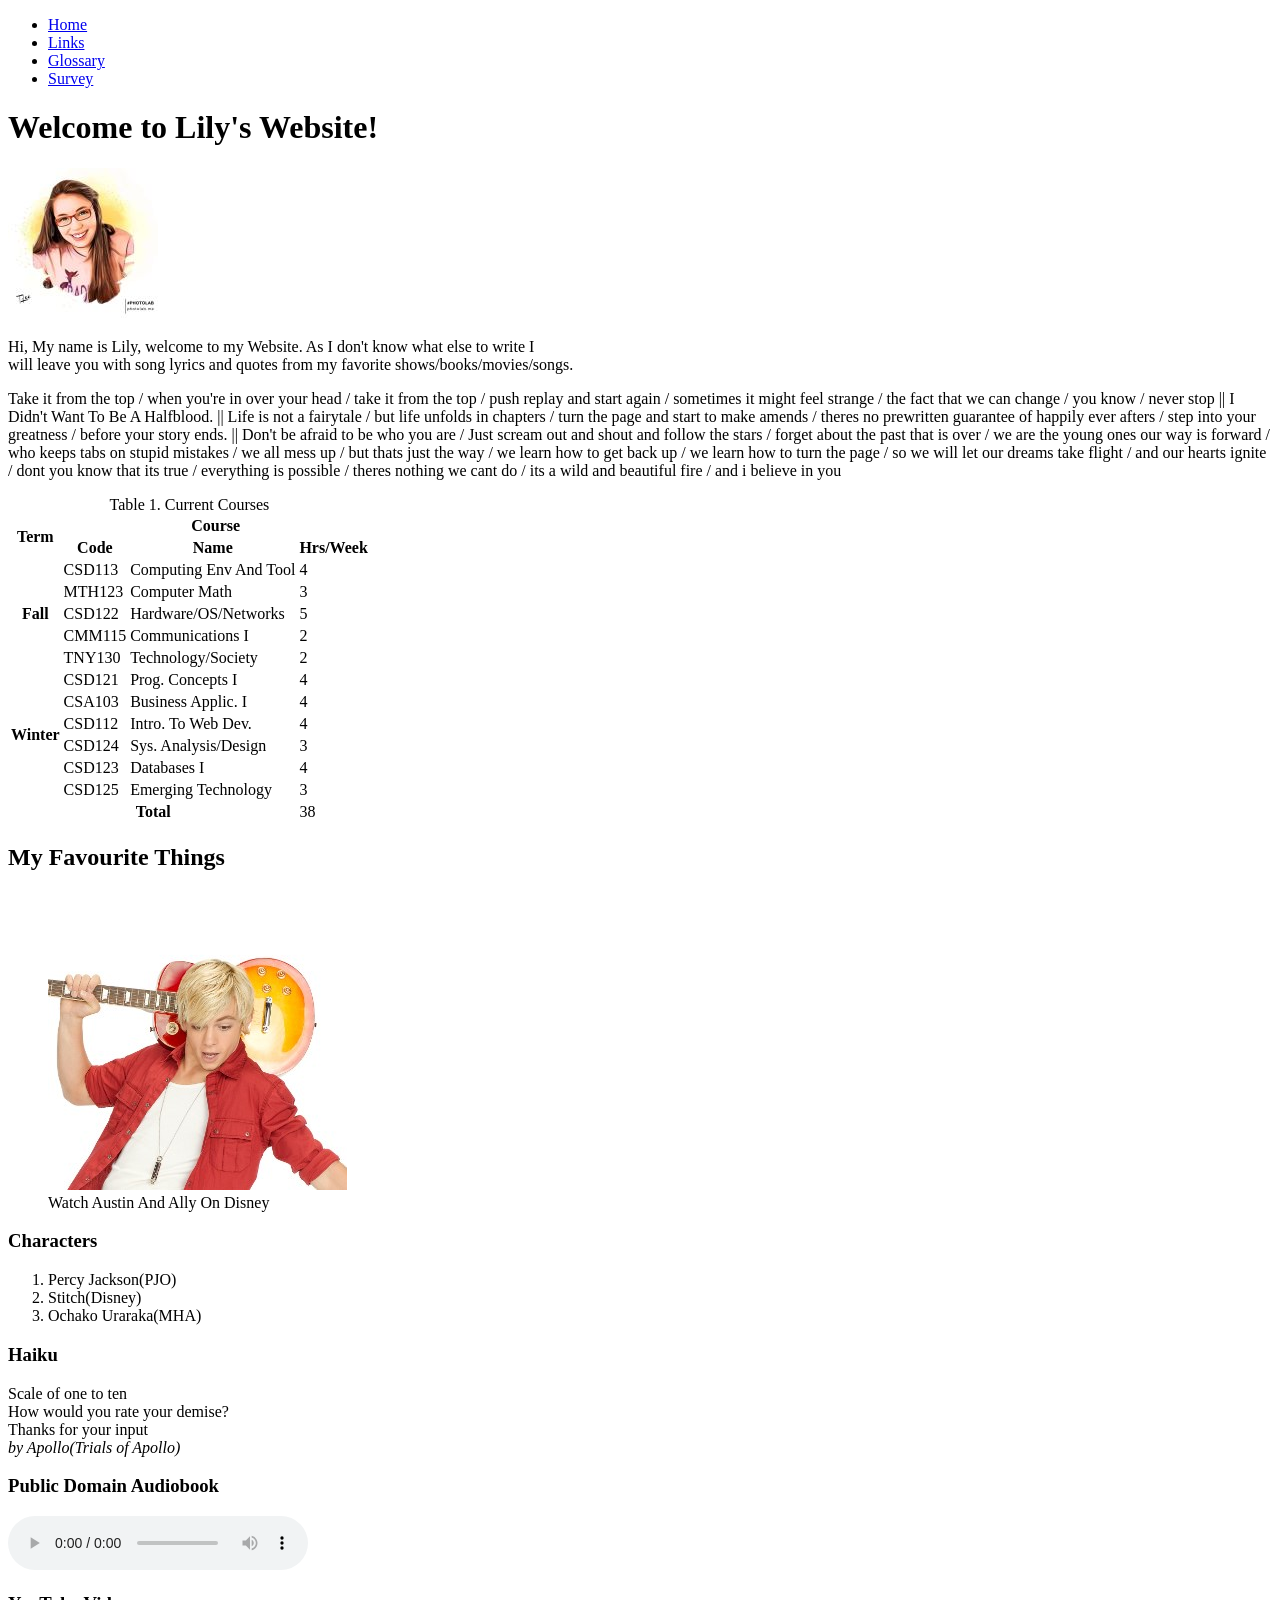
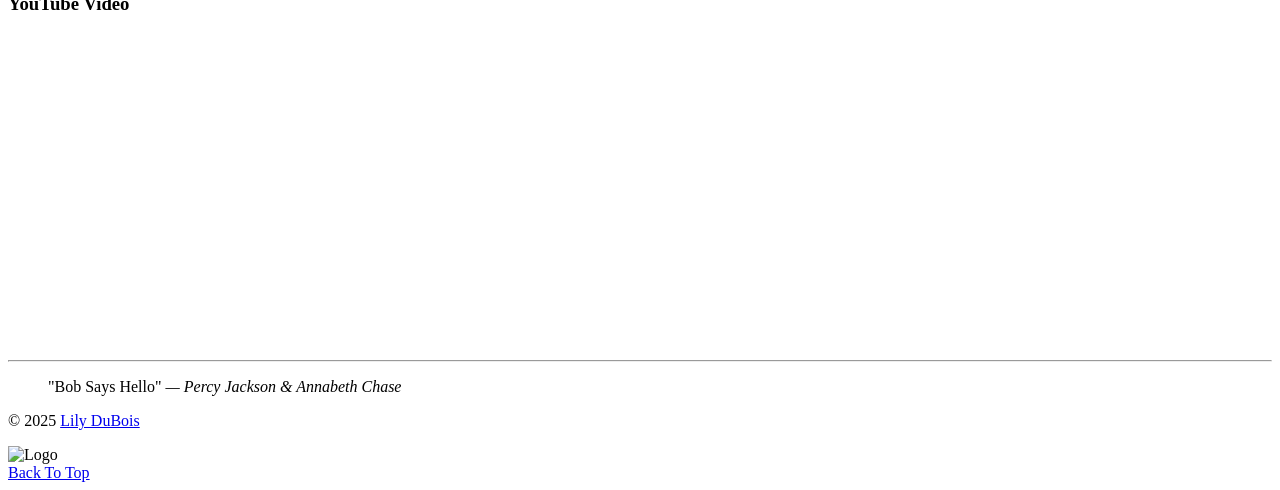
==== site/index.html @ 34fa3a4d "2" ====
<!DOCTYPE html>
<html lang="en">

<head>
    <meta charset="UTF-8">
    <title>Lab 1</title>
    <meta name="Author" content="MiraculousMath23">
    <meta name="description" content="All of my Favorite Things">
    <link rel="icon" type="image/png" href="favicon-96x96.png" sizes="96x96" />
    <link rel="icon" type="image/svg+xml" href="favicon.svg" />
    <link rel="shortcut icon" href="favicon.ico" />
    <link rel="apple-touch-icon" sizes="180x180" href="apple-touch-icon.png" />
    <link rel="manifest" href="site.webmanifest" />
</head>

<body>
    <div class="width-wrap">
        <header id="top">
            <nav>
                <ul>
                    <li><a href="index.html">Home</a></li>
                    <li><a href="links.html">Links</a></li>
                    <li><a href="glossary.html">Glossary</a></li>
                    <li><a href="survey.html">Survey</a></li>
                </ul>
            </nav>
        </header>
        <main>
            <h1>Welcome to Lily's Website!</h1>
            <a href="Images/Me-OG.JPG">
                <img src="Images/Me-OG-150.JPG" sizes="(max-width:500px) 150px, 300px" srcset="Images/Me-OG-150.JPG 150px, Images/Me-OG-300.JPG 2x" alt="My Photo"/>
            </a>
            <br />
            <p>
                Hi, My name is Lily, welcome to my Website. As I don't know what else to write I<br />
                will leave you with song lyrics and quotes from my favorite shows/books/movies/songs.<br />

            </p>
            <p>
                Take it from the top / when you're in over your head / take it from the top / push replay and start
                again
                / sometimes it might feel strange / the fact that we can change / you know / never stop ||
                I Didn't Want To Be A Halfblood. || Life is not a fairytale / but life unfolds in chapters / turn the
                page and start to make amends / theres no prewritten guarantee of happily ever afters / step into your
                greatness / before your story ends.
                || Don't be afraid to be who you are / Just scream out and shout and follow the stars / forget about the
                past that is over / we are the young ones our way is forward / who keeps tabs on stupid mistakes / we
                all mess up / but thats just the way / we learn how to get back up / we learn how to turn the page / so
                we will let our dreams take flight / and our hearts ignite / dont you know that its true / everything is
                possible / theres nothing we cant do / its a wild and beautiful fire / and i believe in you
            </p>
            <div id="Table 1: Current Courses">
                <table>
                    <caption>Table 1. Current Courses</caption>
                    <thead>
                        <tr>
                            <th rowspan="2" scope="rowgroup">Term</th>
                            <th colspan="3" scope="colgroup">Course</th>
                        </tr>
                        <tr>
                            <th>Code</th>
                            <th>Name</th>
                            <th>Hrs/Week</th>
                        </tr>
                    </thead>
                    <tbody>
                        <tr>
                            <th rowspan="5" scope="rowgroup">Fall</th>
                            <td>CSD113</td>
                            <td>Computing Env And Tool</td>
                            <td>4</td>
                        </tr>
                        <tr>
                            <td>MTH123</td>
                            <td>Computer Math</td>
                            <td>3</td>
                        </tr>
                        <tr>
                            <td>CSD122</td>
                            <td>Hardware/OS/Networks</td>
                            <td>5</td>
                        </tr>
                        <tr>
                            <td>CMM115</td>
                            <td>Communications I</td>
                            <td>2</td>
                        </tr>
                        <tr>
                            <td>TNY130</td>
                            <td>Technology/Society</td>
                            <td>2</td>
                        </tr>
                        <tr>
                            <th rowspan="6" scope="rowgroup">Winter</th>
                            <td>CSD121</td>
                            <td>Prog. Concepts I</td>
                            <td>4</td>
                        </tr>
                        <tr>
                            <td>CSA103</td>
                            <td>Business Applic. I</td>
                            <td>4</td>
                        </tr>
                        <tr>
                            <td>CSD112</td>
                            <td>Intro. To Web Dev.</td>
                            <td>4</td>
                        </tr>
                        <tr>
                            <td>CSD124</td>
                            <td>Sys. Analysis/Design</td>
                            <td>3</td>
                        </tr>
                        <tr>
                            <td>CSD123</td>
                            <td>Databases I</td>
                            <td>4</td>
                        </tr>
                        <tr>
                            <td>CSD125</td>
                            <td>Emerging Technology</td>
                            <td>3</td>
                        </tr>
                    </tbody>
                    <tfoot>
                        <tr>
                            <th colspan="3">Total</th>
                            <td>38</td>
                        </tr>
                    </tfoot>
                </table>  
            </div>
            <h2>My Favourite Things</h2>
            <figure>
                <a href="https://austinally.fandom.com/wiki/Austin_%26_Ally_Wiki"><img src="Images/Logo.jpg"
                        alt="austin+ally" />
                </a>
                <figcaption>Watch Austin And Ally On Disney</figcaption>
            </figure>
            <h3>Characters</h3>
            <ol>
                <li>Percy Jackson(PJO)</li>
                <li>Stitch(Disney)</li>
                <li>Ochako Uraraka(MHA)</li>
            </ol>
            <h3>Haiku</h3>
            <p>
                Scale of one to ten<br />How would you rate your demise?<br />Thanks for your input<br />
                <cite>by Apollo(Trials of Apollo)</cite>
            </p>
            <h3>Public Domain Audiobook</h3>
            <audio
                src="https://www.archive.org/download/aliceinwonderland_1102_librivox/aliceinwonderland_00_carroll_64kb.mp3"
                controls>
                <a
                    href="https://www.archive.org/download/aliceinwonderland_1102_librivox/aliceinwonderland_1102_librivox_64kb_mp3.zip">download
                    the book</a>
            </audio>
            <h3>YouTube Video</h3>
            <iframe width="560" height="315" src="https://www.youtube.com/embed/_N15ek-uTl0?si=ybKaZy_82wN8Igdz"
                title="YouTube video player" frameborder="0"
                allow="accelerometer; autoplay; clipboard-write; encrypted-media; gyroscope; picture-in-picture; web-share"
                referrerpolicy="strict-origin-when-cross-origin" allowfullscreen>
            </iframe>
        </main>
        <footer>
            <!----Found Me---->
            <hr />
            <blockquote>
                "Bob Says Hello"
                <cite>&mdash; <span class="Author">Percy Jackson & Annabeth Chase</span></cite>
            </blockquote>
            <p>&copy; 2025 <a href="mailto:ldubois0101@gmail.com?subject=Message%20from%20CSD112%20Website">Lily
                    DuBois</a></p>
            <picture>
                <source type="image/svg+xml" srcset="sc-logo.svg" width="70" />
            </picture>
            <img src="sc-logo_105.png" width="105" srcset="sc-logo_105.png 1.5x, sc-logo_140.png 2x" alt="Logo" />

        </footer>
        <a href="◤">Back To Top</a>
    </div>
</body>

</html>
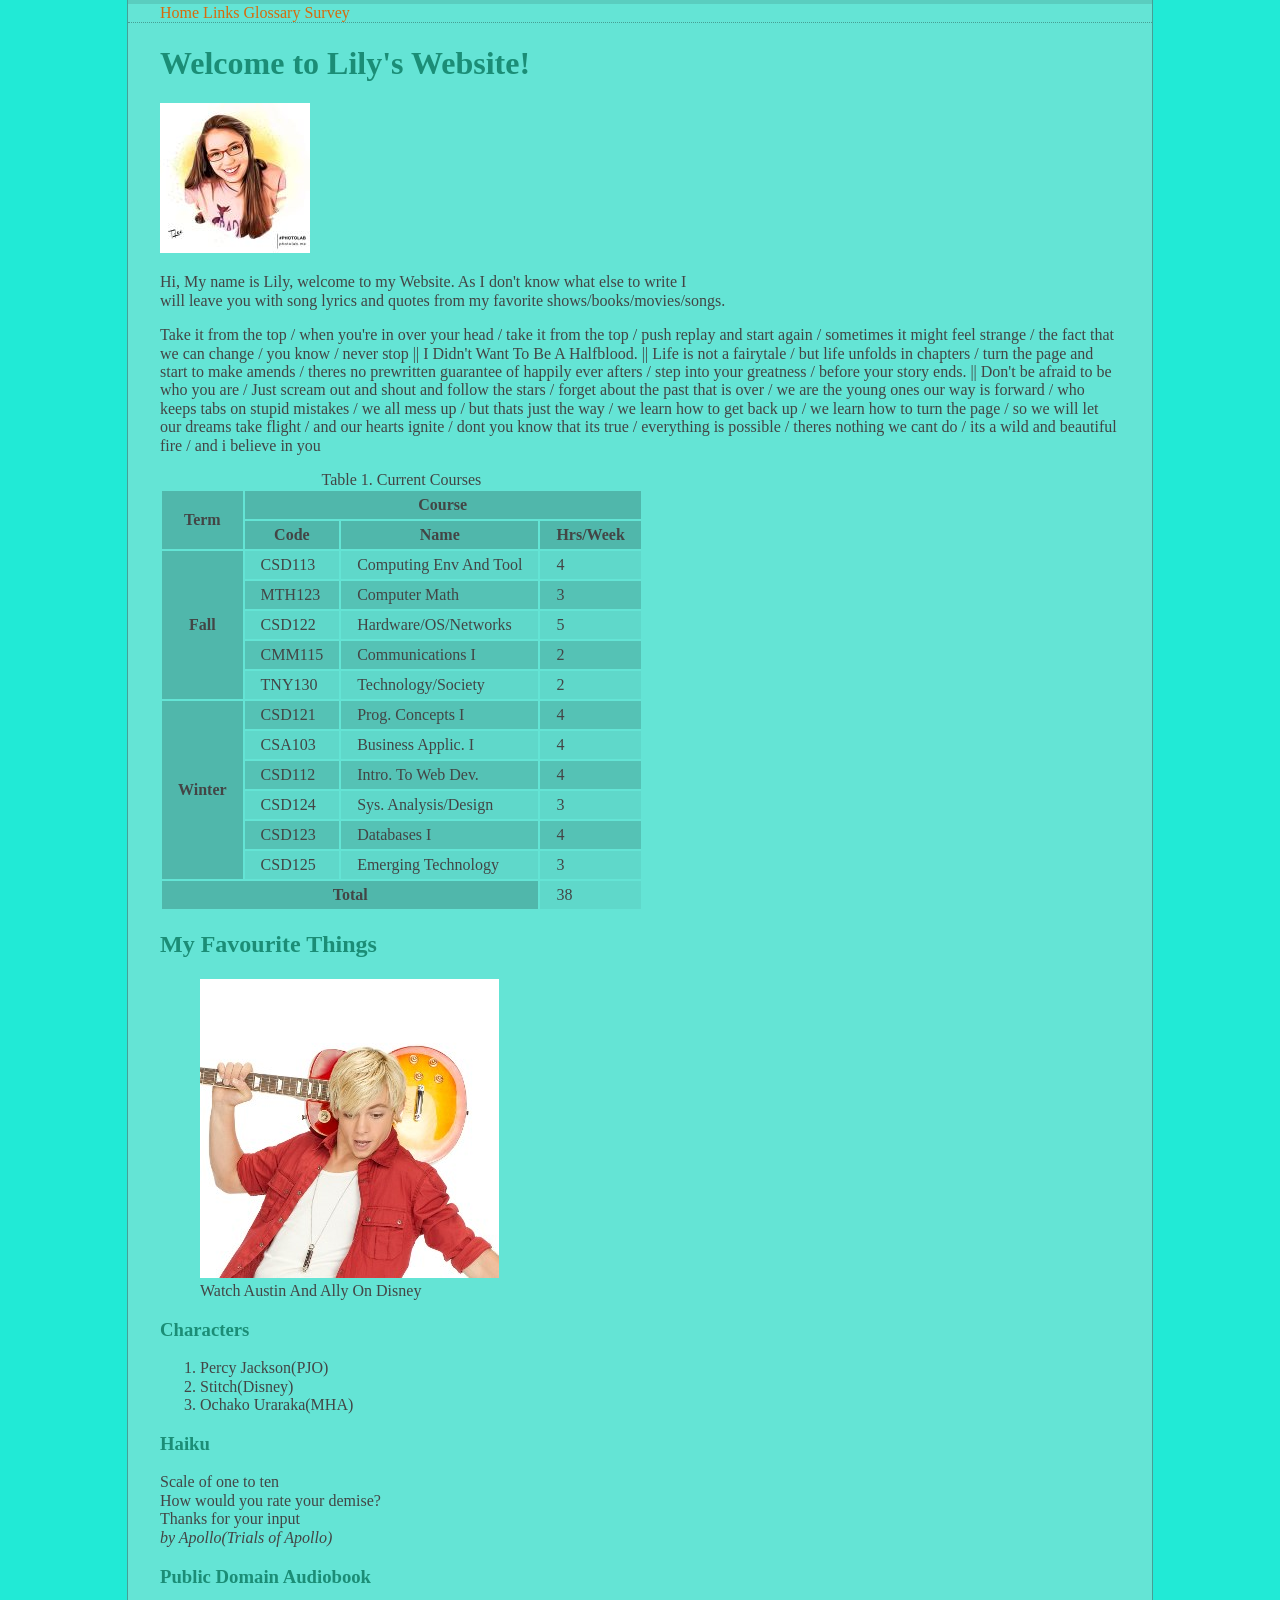
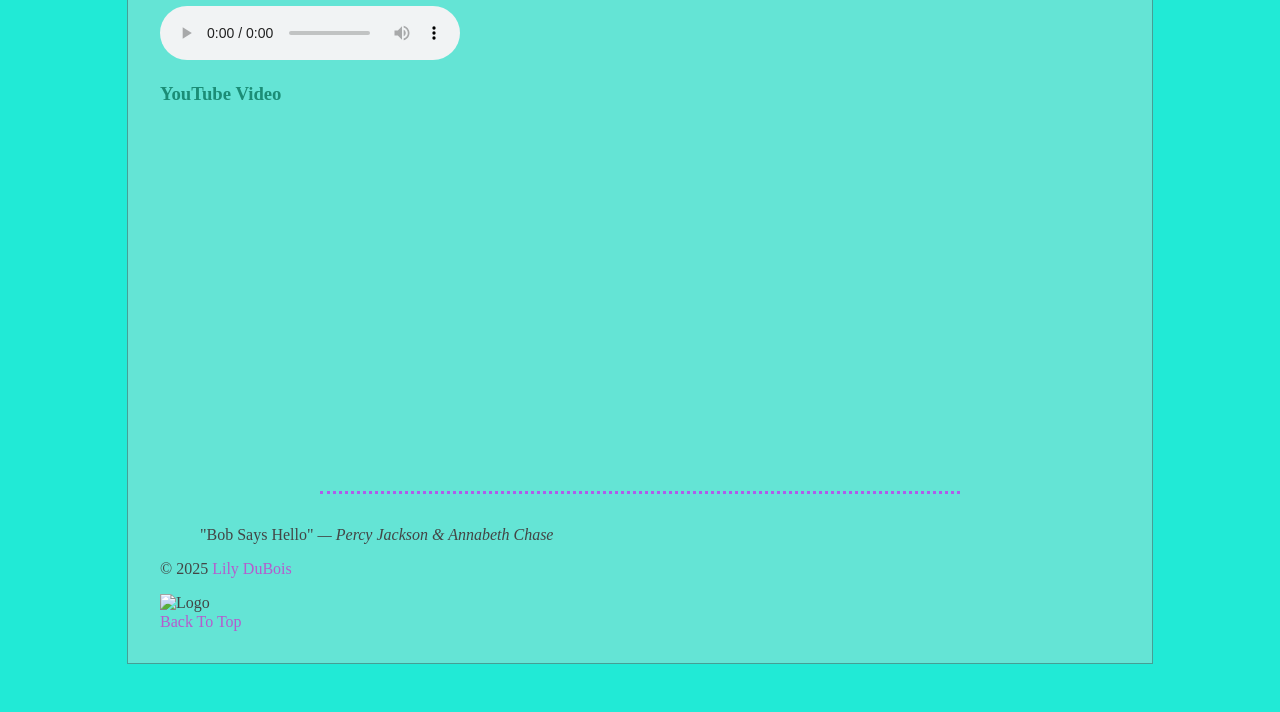
==== commit e1f3386c: "3" ====
--- a/site/index.html
+++ b/site/index.html
@@ -11,6 +11,8 @@
     <link rel="shortcut icon" href="favicon.ico" />
     <link rel="apple-touch-icon" sizes="180x180" href="apple-touch-icon.png" />
     <link rel="manifest" href="site.webmanifest" />
+    <link href="styles/normalize.css" rel="stylesheet"/>
+    <link href="styles/main.css" rel="stylesheet" />
 </head>
 
 <body>
--- a/site/styles/main.css
+++ b/site/styles/main.css
@@ -0,0 +1,111 @@
+html {
+    box-sizing: border-box; 
+}
+.width-wrap {
+    max-width: 960px;
+    margin: 0 auto;
+    padding: 0 2em 2em;
+    border: 0; 
+    border-right: 1px solid rgba(0, 0, 0, 0.3); 
+    border-bottom: 1px solid rgba(0, 0, 0, 0.3); 
+    border-left: 1px solid rgba(0, 0, 0, 0.3); 
+    margin-bottom: 3em;
+    background-color: #64e4d5;
+}
+body {
+    background-color: #21ead6;
+    color: #434545;
+}
+h1, h2, h3 {
+    color: #1b8d76; 
+}
+a {
+    color: #b55ccd;
+    text-decoration: none; 
+}
+header a {
+    color: #d76a0b; 
+    border-top: 4px solid transparent;
+}
+header a:hover {
+    border-top: 4px solid #a7a7a7; 
+}
+::selection {
+    background-color: #cfc6c6; 
+    color: #000000; 
+}
+header {
+    border-top: 4px solid rgba(0, 0, 0, 0.1);
+    margin-left: -2em; 
+    margin-right: -2em;
+}
+header nav {
+    border-bottom: 1px dotted rgba(0, 0, 0, 0.3); 
+    padding-left: 2em; 
+    padding-right: 2em; 
+}
+header nav ul {
+    margin: 0; 
+    padding: 0; 
+}
+header nav ul li {
+    display: inline; 
+    list-style: none; 
+}
+footer hr {
+    width: clamp(300px, 50vw, 890px); 
+    margin-top: 3em; 
+    margin-bottom: 2em; 
+    border: 0; 
+    border-bottom: 3px dotted #af5de9; 
+}
+dt::after {
+    content: ":";
+}
+
+th, td {
+    padding: 0.3em 1em;
+  }
+  
+  
+  thead th, tfoot th, tbody th {
+    background-color: rgba(0, 0, 0, 0.2);
+  }
+  
+  
+  td {
+    background-color: rgba(0, 0, 0, 0.05);
+  }
+  
+  
+  tbody tr:nth-child(even) td {
+    background-color: rgba(0, 0, 0, 0.15);
+  }
+  
+label {
+    display: block;
+  }
+  
+  
+  input[type="radio"] + label,
+  input[type="checkbox"] + label {
+    display: inline;
+  }
+  
+  
+  input[type="submit"] {
+    border: none; 
+    padding: 1em 3em; 
+    background-color: #900aa1; 
+    color: rgb(252, 193, 255); 
+  }
+  
+  
+  input:invalid, textarea:invalid, select:invalid {
+    background-color: #ff8800; 
+  }
+  
+  
+  
+  
+  
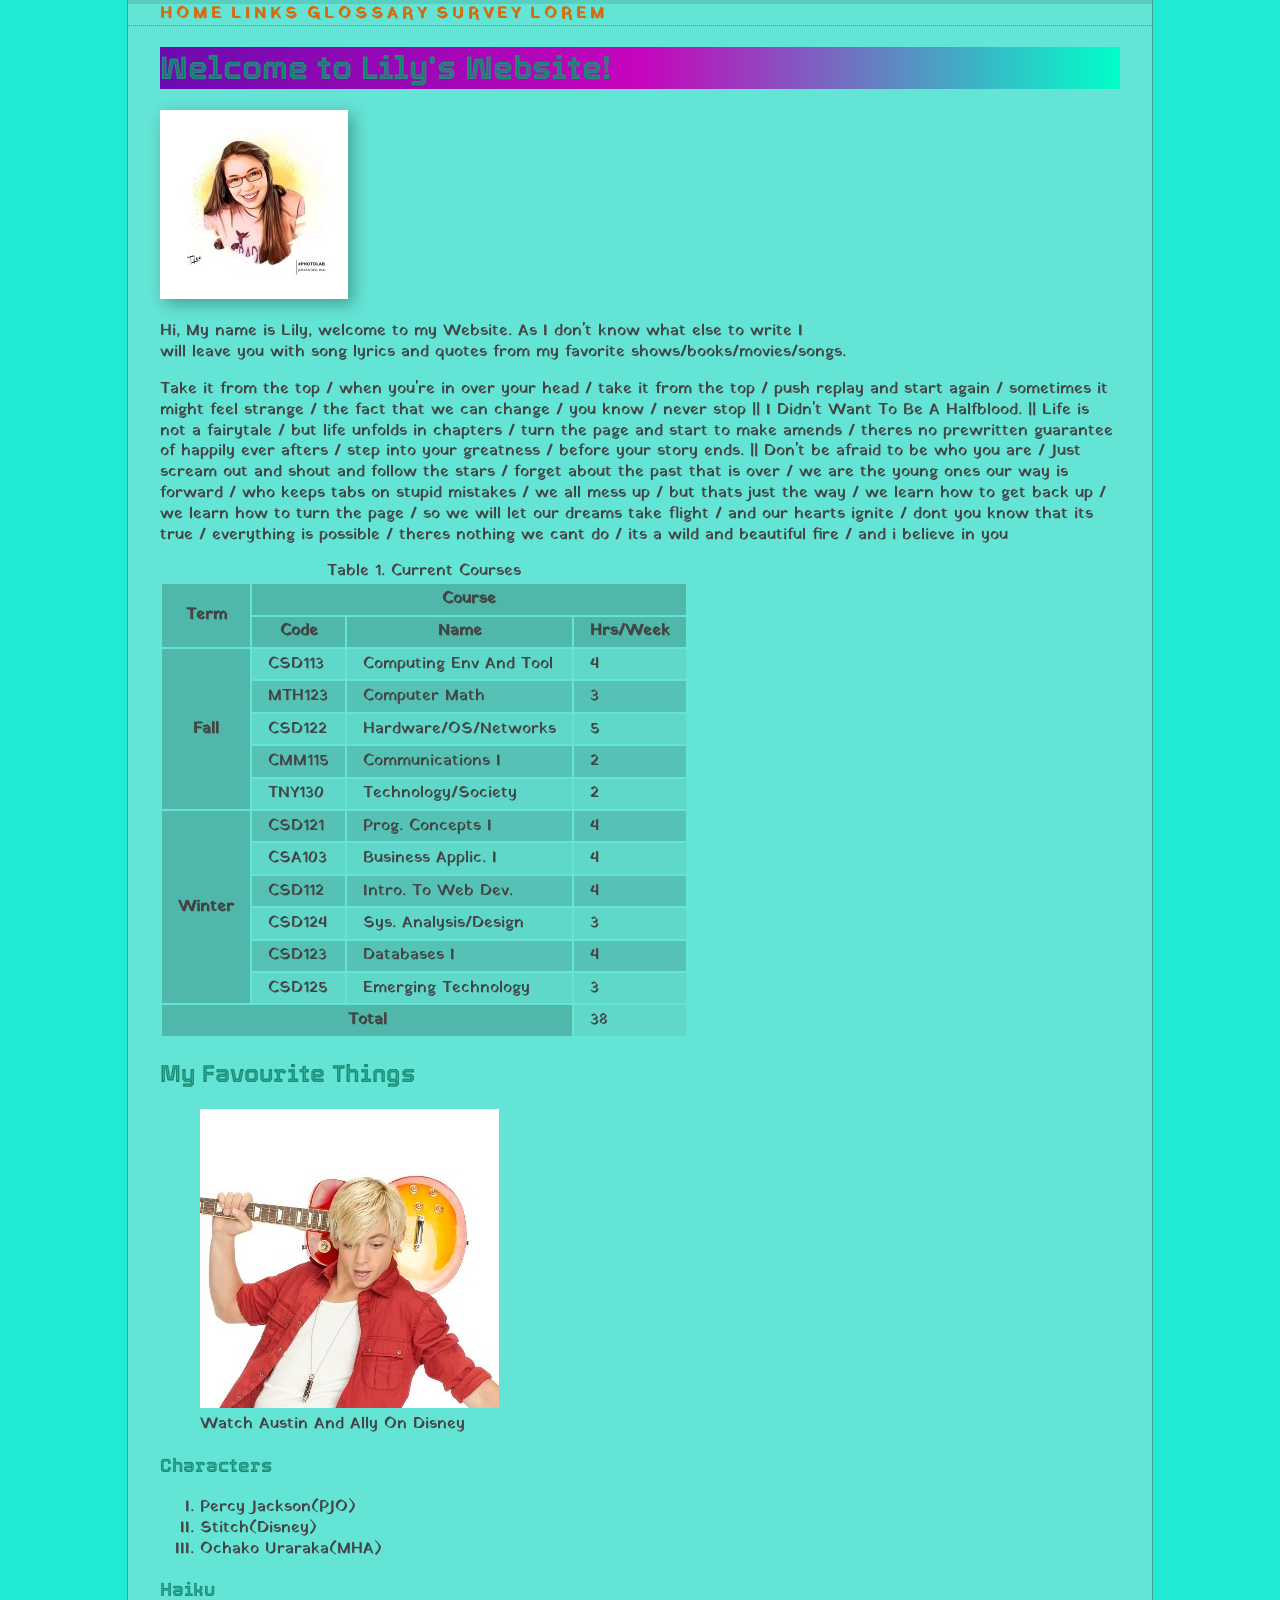
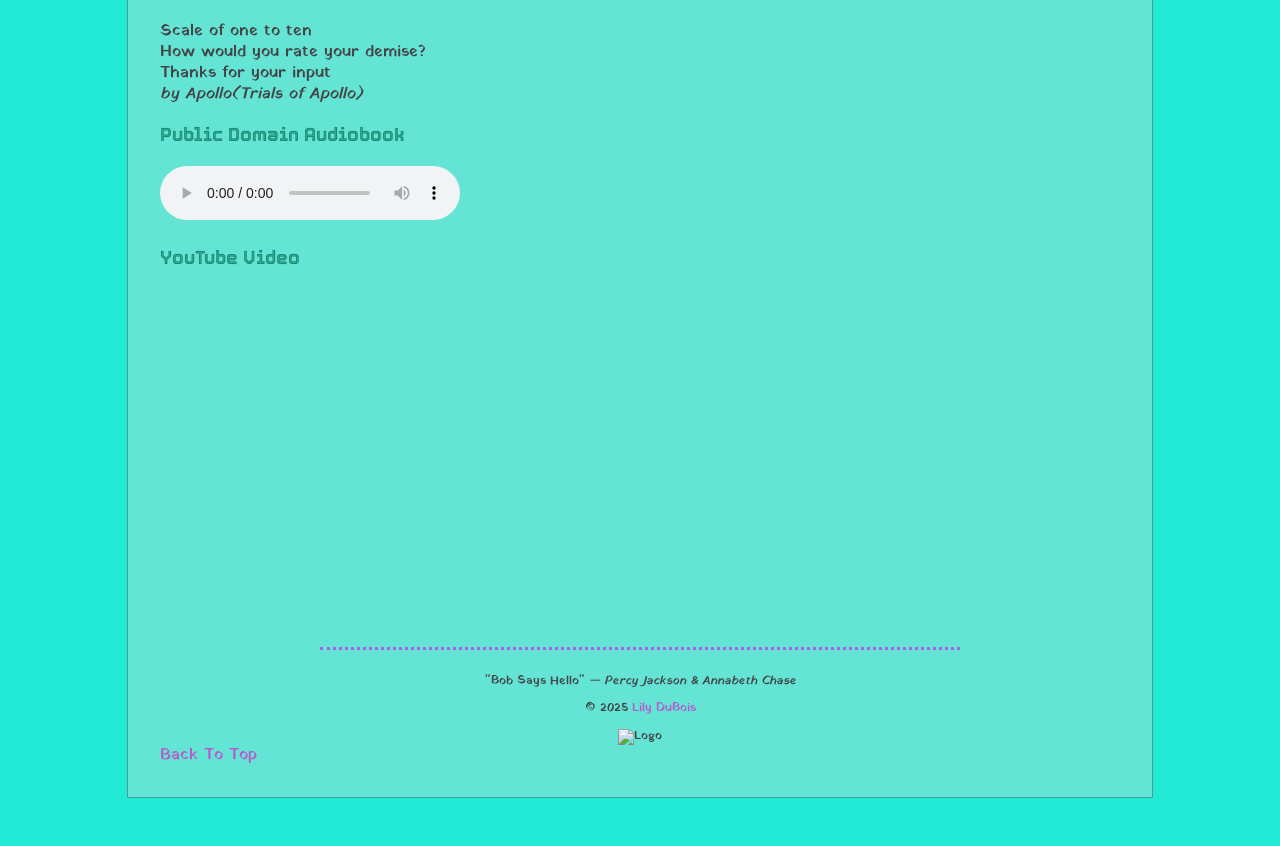
==== commit 450fa50b: "Tonight we make the trojans pay" ====
--- a/site/index.html
+++ b/site/index.html
@@ -11,8 +11,11 @@
     <link rel="shortcut icon" href="favicon.ico" />
     <link rel="apple-touch-icon" sizes="180x180" href="apple-touch-icon.png" />
     <link rel="manifest" href="site.webmanifest" />
-    <link href="styles/normalize.css" rel="stylesheet"/>
+    <link href="styles/normalize.css" rel="stylesheet" />
     <link href="styles/main.css" rel="stylesheet" />
+    <link rel="preconnect" href="https://fonts.googleapis.com">
+    <link rel="preconnect" href="https://fonts.gstatic.com" crossorigin>
+    <link href="https://fonts.googleapis.com/css2?family=Tourney:ital,wght@0,100..900;1,100..900&family=Yatra+One&display=swap" rel="stylesheet">
 </head>
 
 <body>
@@ -24,113 +27,117 @@
                     <li><a href="links.html">Links</a></li>
                     <li><a href="glossary.html">Glossary</a></li>
                     <li><a href="survey.html">Survey</a></li>
+                    <li><a href="lorem.html">Lorem</a></li>
                 </ul>
             </nav>
         </header>
         <main>
             <h1>Welcome to Lily's Website!</h1>
-            <a href="Images/Me-OG.JPG">
-                <img src="Images/Me-OG-150.JPG" sizes="(max-width:500px) 150px, 300px" srcset="Images/Me-OG-150.JPG 150px, Images/Me-OG-300.JPG 2x" alt="My Photo"/>
-            </a>
-            <br />
-            <p>
-                Hi, My name is Lily, welcome to my Website. As I don't know what else to write I<br />
-                will leave you with song lyrics and quotes from my favorite shows/books/movies/songs.<br />
+            <div class="Bio">
+                <a href="Images/Me-OG.JPG">
+                    <img src="Images/Me-OG-150.JPG" sizes="(max-width:500px) 150px, 300px"
+                        srcset="Images/Me-OG-150.JPG 150px, Images/Me-OG-300.JPG 2x" alt="My Photo" class="profile"/>
+                </a>
+                <br />
+                <p>
+                    Hi, My name is Lily, welcome to my Website. As I don't know what else to write I<br />
+                    will leave you with song lyrics and quotes from my favorite shows/books/movies/songs.<br />
 
-            </p>
-            <p>
-                Take it from the top / when you're in over your head / take it from the top / push replay and start
-                again
-                / sometimes it might feel strange / the fact that we can change / you know / never stop ||
-                I Didn't Want To Be A Halfblood. || Life is not a fairytale / but life unfolds in chapters / turn the
-                page and start to make amends / theres no prewritten guarantee of happily ever afters / step into your
-                greatness / before your story ends.
-                || Don't be afraid to be who you are / Just scream out and shout and follow the stars / forget about the
-                past that is over / we are the young ones our way is forward / who keeps tabs on stupid mistakes / we
-                all mess up / but thats just the way / we learn how to get back up / we learn how to turn the page / so
-                we will let our dreams take flight / and our hearts ignite / dont you know that its true / everything is
-                possible / theres nothing we cant do / its a wild and beautiful fire / and i believe in you
-            </p>
-            <div id="Table 1: Current Courses">
-                <table>
-                    <caption>Table 1. Current Courses</caption>
-                    <thead>
-                        <tr>
-                            <th rowspan="2" scope="rowgroup">Term</th>
-                            <th colspan="3" scope="colgroup">Course</th>
-                        </tr>
-                        <tr>
-                            <th>Code</th>
-                            <th>Name</th>
-                            <th>Hrs/Week</th>
-                        </tr>
-                    </thead>
-                    <tbody>
-                        <tr>
-                            <th rowspan="5" scope="rowgroup">Fall</th>
-                            <td>CSD113</td>
-                            <td>Computing Env And Tool</td>
-                            <td>4</td>
-                        </tr>
-                        <tr>
-                            <td>MTH123</td>
-                            <td>Computer Math</td>
-                            <td>3</td>
-                        </tr>
-                        <tr>
-                            <td>CSD122</td>
-                            <td>Hardware/OS/Networks</td>
-                            <td>5</td>
-                        </tr>
-                        <tr>
-                            <td>CMM115</td>
-                            <td>Communications I</td>
-                            <td>2</td>
-                        </tr>
-                        <tr>
-                            <td>TNY130</td>
-                            <td>Technology/Society</td>
-                            <td>2</td>
-                        </tr>
-                        <tr>
-                            <th rowspan="6" scope="rowgroup">Winter</th>
-                            <td>CSD121</td>
-                            <td>Prog. Concepts I</td>
-                            <td>4</td>
-                        </tr>
-                        <tr>
-                            <td>CSA103</td>
-                            <td>Business Applic. I</td>
-                            <td>4</td>
-                        </tr>
-                        <tr>
-                            <td>CSD112</td>
-                            <td>Intro. To Web Dev.</td>
-                            <td>4</td>
-                        </tr>
-                        <tr>
-                            <td>CSD124</td>
-                            <td>Sys. Analysis/Design</td>
-                            <td>3</td>
-                        </tr>
-                        <tr>
-                            <td>CSD123</td>
-                            <td>Databases I</td>
-                            <td>4</td>
-                        </tr>
-                        <tr>
-                            <td>CSD125</td>
-                            <td>Emerging Technology</td>
-                            <td>3</td>
-                        </tr>
-                    </tbody>
-                    <tfoot>
-                        <tr>
-                            <th colspan="3">Total</th>
-                            <td>38</td>
-                        </tr>
-                    </tfoot>
-                </table>  
+                </p>
+                <p>
+                    Take it from the top / when you're in over your head / take it from the top / push replay and start
+                    again
+                    / sometimes it might feel strange / the fact that we can change / you know / never stop ||
+                    I Didn't Want To Be A Halfblood. || Life is not a fairytale / but life unfolds in chapters / turn the
+                    page and start to make amends / theres no prewritten guarantee of happily ever afters / step into your
+                    greatness / before your story ends.
+                    || Don't be afraid to be who you are / Just scream out and shout and follow the stars / forget about the
+                    past that is over / we are the young ones our way is forward / who keeps tabs on stupid mistakes / we
+                    all mess up / but thats just the way / we learn how to get back up / we learn how to turn the page / so
+                    we will let our dreams take flight / and our hearts ignite / dont you know that its true / everything is
+                    possible / theres nothing we cant do / its a wild and beautiful fire / and i believe in you
+                </p>
+                <div id="Table 1: Current Courses">
+                    <table>
+                        <caption>Table 1. Current Courses</caption>
+                        <thead>
+                            <tr>
+                                <th rowspan="2" scope="rowgroup">Term</th>
+                                <th colspan="3" scope="colgroup">Course</th>
+                            </tr>
+                            <tr>
+                                <th>Code</th>
+                                <th>Name</th>
+                                <th>Hrs/Week</th>
+                            </tr>
+                        </thead>
+                        <tbody>
+                            <tr>
+                                <th rowspan="5" scope="rowgroup">Fall</th>
+                                <td>CSD113</td>
+                                <td>Computing Env And Tool</td>
+                                <td>4</td>
+                            </tr>
+                            <tr>
+                                <td>MTH123</td>
+                                <td>Computer Math</td>
+                                <td>3</td>
+                            </tr>
+                            <tr>
+                                <td>CSD122</td>
+                                <td>Hardware/OS/Networks</td>
+                                <td>5</td>
+                            </tr>
+                            <tr>
+                                <td>CMM115</td>
+                                <td>Communications I</td>
+                                <td>2</td>
+                            </tr>
+                            <tr>
+                                <td>TNY130</td>
+                                <td>Technology/Society</td>
+                                <td>2</td>
+                            </tr>
+                            <tr>
+                                <th rowspan="6" scope="rowgroup">Winter</th>
+                                <td>CSD121</td>
+                                <td>Prog. Concepts I</td>
+                                <td>4</td>
+                            </tr>
+                            <tr>
+                                <td>CSA103</td>
+                                <td>Business Applic. I</td>
+                                <td>4</td>
+                            </tr>
+                            <tr>
+                                <td>CSD112</td>
+                                <td>Intro. To Web Dev.</td>
+                                <td>4</td>
+                            </tr>
+                            <tr>
+                                <td>CSD124</td>
+                                <td>Sys. Analysis/Design</td>
+                                <td>3</td>
+                            </tr>
+                            <tr>
+                                <td>CSD123</td>
+                                <td>Databases I</td>
+                                <td>4</td>
+                            </tr>
+                            <tr>
+                                <td>CSD125</td>
+                                <td>Emerging Technology</td>
+                                <td>3</td>
+                            </tr>
+                        </tbody>
+                        <tfoot>
+                            <tr>
+                                <th colspan="3">Total</th>
+                                <td>38</td>
+                            </tr>
+                        </tfoot>
+                    </table>
+                </div>
             </div>
             <h2>My Favourite Things</h2>
             <figure>
@@ -180,7 +187,7 @@
             <img src="sc-logo_105.png" width="105" srcset="sc-logo_105.png 1.5x, sc-logo_140.png 2x" alt="Logo" />
 
         </footer>
-        <a href="◤">Back To Top</a>
+        <a href="index.html" class="◤">Back To Top</a>
     </div>
 </body>
 
--- a/site/styles/main.css
+++ b/site/styles/main.css
@@ -1,111 +1,242 @@
 html {
-    box-sizing: border-box; 
-}
+    box-sizing: border-box;
+}
+
 .width-wrap {
     max-width: 960px;
     margin: 0 auto;
     padding: 0 2em 2em;
-    border: 0; 
-    border-right: 1px solid rgba(0, 0, 0, 0.3); 
-    border-bottom: 1px solid rgba(0, 0, 0, 0.3); 
-    border-left: 1px solid rgba(0, 0, 0, 0.3); 
+    border: 0;
+    border-right: 1px solid rgba(0, 0, 0, 0.3);
+    border-bottom: 1px solid rgba(0, 0, 0, 0.3);
+    border-left: 1px solid rgba(0, 0, 0, 0.3);
     margin-bottom: 3em;
     background-color: #64e4d5;
 }
+
 body {
     background-color: #21ead6;
     color: #434545;
-}
-h1, h2, h3 {
-    color: #1b8d76; 
-}
+    line-height: 1.3;
+    font-family: "Yatra One", system-ui;
+    font-weight: 400;
+    font-style: normal;
+}
+
+h1,
+h2,
+h3 {
+    color: #1b8d76;
+    font-family: "Tourney", sans-serif;
+    font-optical-sizing: auto;
+    font-weight: <weight>;
+    font-style: normal;
+    font-variation-settings:
+        "wdth" 100;
+}
+
+h4,
+h5,
+h6 {
+    font-family: "Tourney", sans-serif;
+    font-optical-sizing: auto;
+    font-weight: <weight>;
+    font-style: normal;
+    font-variation-settings:
+        "wdth" 100;
+}
+
 a {
     color: #b55ccd;
-    text-decoration: none; 
-}
+    text-decoration: none;
+}
+
+a:hover {
+    text-decoration: underline;
+}
+
 header a {
-    color: #d76a0b; 
+    color: #d76a0b;
     border-top: 4px solid transparent;
 }
+
 header a:hover {
-    border-top: 4px solid #a7a7a7; 
-}
+    border-top: 4px solid #a7a7a7;
+    text-decoration: none;
+}
+
 ::selection {
-    background-color: #cfc6c6; 
-    color: #000000; 
-}
+    background-color: #cfc6c6;
+    color: #000000;
+}
+
 header {
     border-top: 4px solid rgba(0, 0, 0, 0.1);
-    margin-left: -2em; 
+    margin-left: -2em;
     margin-right: -2em;
 }
+
 header nav {
-    border-bottom: 1px dotted rgba(0, 0, 0, 0.3); 
-    padding-left: 2em; 
-    padding-right: 2em; 
-}
+    border-bottom: 1px dotted rgba(0, 0, 0, 0.3);
+    padding-left: 2em;
+    padding-right: 2em;
+}
+
 header nav ul {
-    margin: 0; 
-    padding: 0; 
-}
+    margin: 0;
+    padding: 0;
+}
+
 header nav ul li {
-    display: inline; 
-    list-style: none; 
-}
+    display: inline;
+    list-style: none;
+}
+
 footer hr {
-    width: clamp(300px, 50vw, 890px); 
-    margin-top: 3em; 
-    margin-bottom: 2em; 
-    border: 0; 
-    border-bottom: 3px dotted #af5de9; 
-}
+    width: clamp(300px, 50vw, 890px);
+    margin-top: 3em;
+    margin-bottom: 2em;
+    border: 0;
+    border-bottom: 3px dotted #af5de9;
+}
+
 dt::after {
     content: ":";
 }
 
-th, td {
+th,
+td {
     padding: 0.3em 1em;
-  }
-  
-  
-  thead th, tfoot th, tbody th {
+}
+
+ol {
+    list-style-type: upper-roman;
+}
+
+thead th,
+tfoot th,
+tbody th {
     background-color: rgba(0, 0, 0, 0.2);
-  }
-  
-  
-  td {
+}
+
+
+td {
     background-color: rgba(0, 0, 0, 0.05);
-  }
-  
-  
-  tbody tr:nth-child(even) td {
+}
+
+
+tbody tr:nth-child(even) td {
     background-color: rgba(0, 0, 0, 0.15);
-  }
-  
+}
+
 label {
     display: block;
-  }
-  
-  
-  input[type="radio"] + label,
-  input[type="checkbox"] + label {
+}
+
+ul.radio-list {
+    padding: 0;
+}
+
+input[type="radio"]+label,
+input[type="checkbox"]+label {
     display: inline;
-  }
-  
-  
-  input[type="submit"] {
-    border: none; 
-    padding: 1em 3em; 
-    background-color: #900aa1; 
-    color: rgb(252, 193, 255); 
-  }
-  
-  
-  input:invalid, textarea:invalid, select:invalid {
-    background-color: #ff8800; 
-  }
-  
-  
-  
-  
-  
+}
+
+
+input[type="submit"] {
+    border: none;
+    padding: 1em 3em;
+    background-color: #900aa1;
+    color: rgb(252, 193, 255);
+}
+
+ul.radio-list li {
+    list-style-type: none;
+}
+
+input:invalid,
+textarea:invalid,
+select:invalid {
+    background-color: #ff8800;
+}
+
+iframe {
+    border-top-right-radius: 2em;
+    border-bottom-left-radius: 2em;
+}
+
+nav a {
+    font-weight: bold;
+    text-decoration: none;
+    text-transform: uppercase;
+    letter-spacing: 4px;
+}
+
+nav a:hover {
+    text-decoration: none;
+}
+
+h1 {
+    background: rgb(107, 11, 175);
+    background: linear-gradient(90deg, rgba(107, 11, 175, 1) 0%, rgba(199, 4, 188, 1) 50%, rgba(0, 255, 201, 1) 100%);
+}
+
+/* 4.3 - 3-column layout for the 'bio' div */
+.bio {
+    display: grid;
+    grid-template-columns: repeat(3, 1fr);
+    column-gap: 2em;
+    /* 4.4 - 2em gap between columns */
+}
+
+/* 4.5 - Make the courses table span all columns */
+.bio .courses {
+    grid-column: span 3;
+    margin-top: 1em;
+    /* 4.6 - 1em top margin */
+    border-collapse: collapse;
+    /* 4.7 - Collapse table borders */
+}
+
+/* 4.8 - Put the caption below the table */
+.bio .courses caption {
+    caption-side: bottom;
+}
+
+/* Handle potential overlap at smaller screen sizes */
+@media (max-width: 768px) {
+    .bio {
+        grid-template-columns: 1fr;
+        /* Change to a single column layout */
+    }
+}
+
+/* 4.9 - Set a maximum width of 100% for all images */
+img {
+    max-width: 100%;
+    height: auto;
+    /* Ensure the aspect ratio is maintained */
+}
+
+/* 4.10 - Style the image of yourself */
+img.profile {
+    padding: 2%;
+    /* 4.10.1 - 2% padding */
+    background-color: white;
+    /* 4.10.2 - White background color */
+    box-shadow: 5px 5px 15px rgba(0, 0, 0, 0.3);
+    /* 4.10.3 - Example box shadow */
+}
+
+footer {
+    font-size: 75%;
+    text-align: center;
+}
+
+.◤ {
+    text-shadow: #ff8800;
+}
+
+.◤:hover {
+    text-decoration: none;
+}
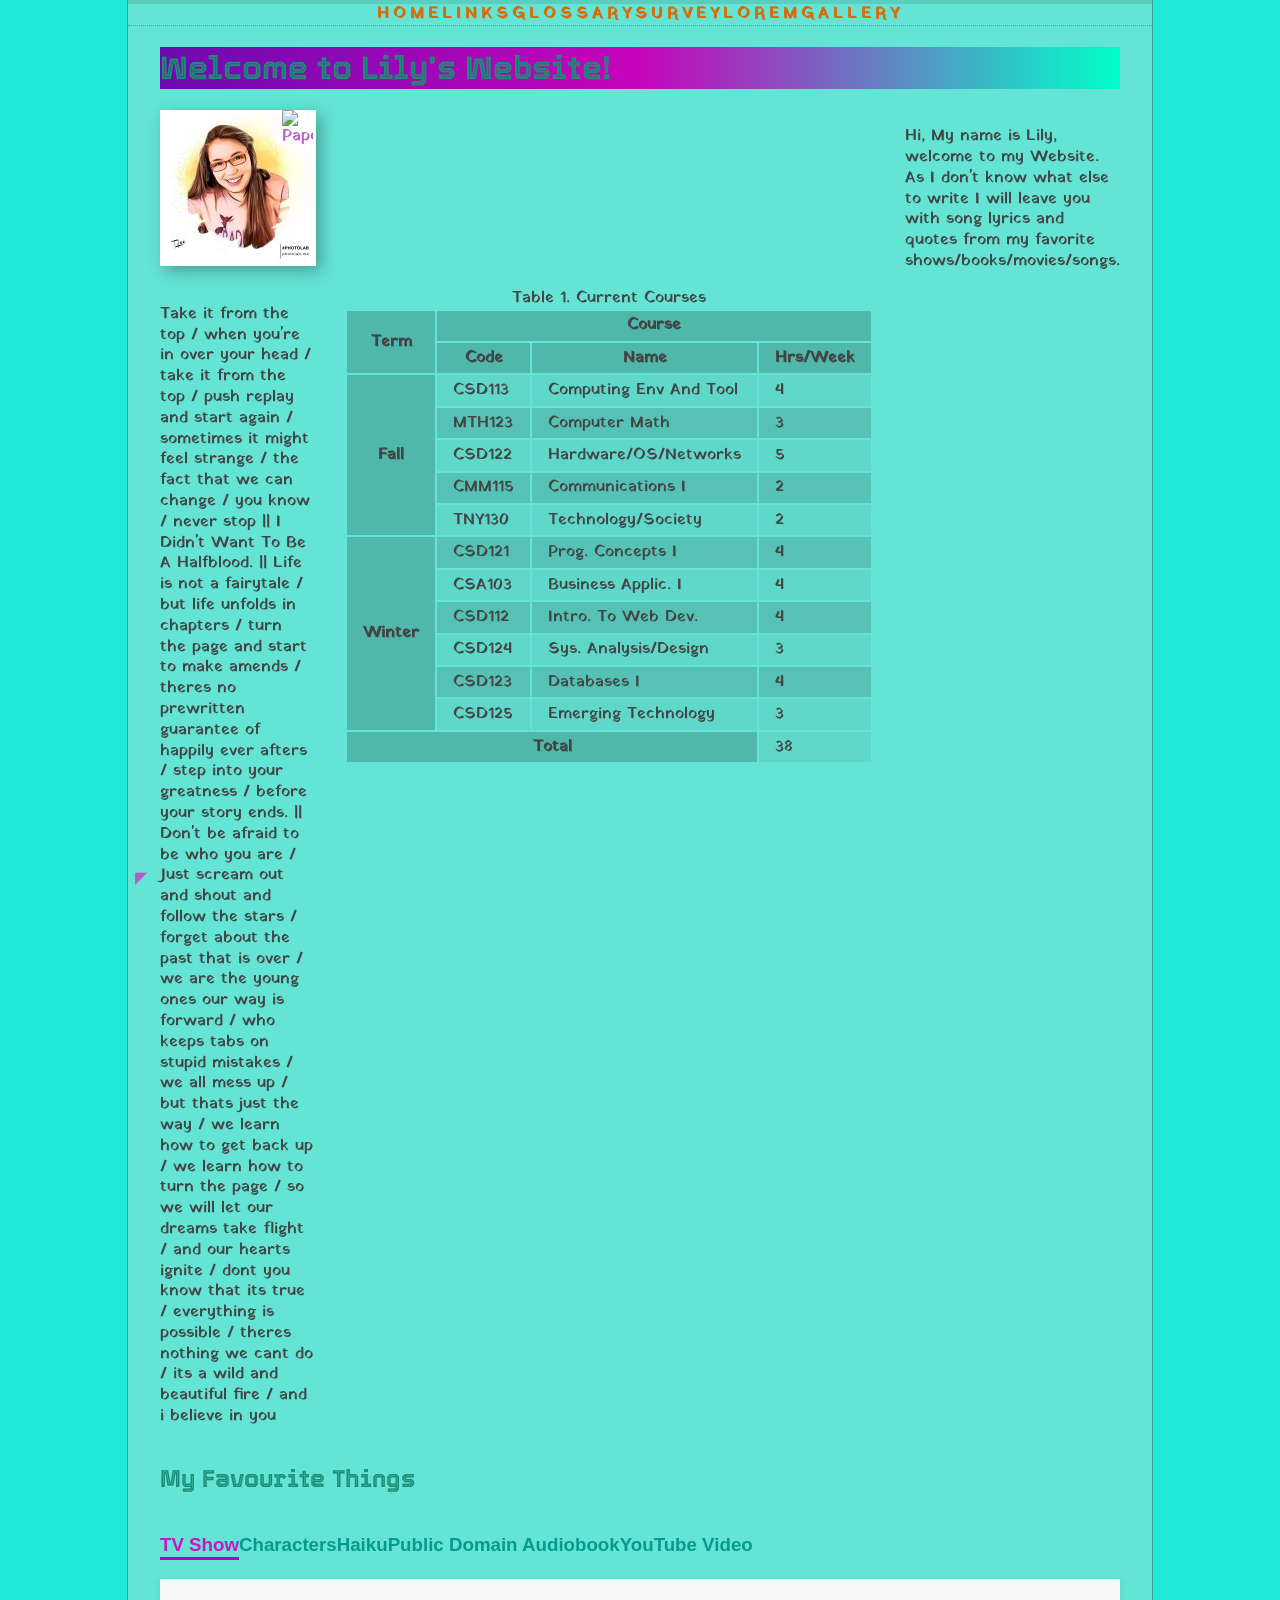
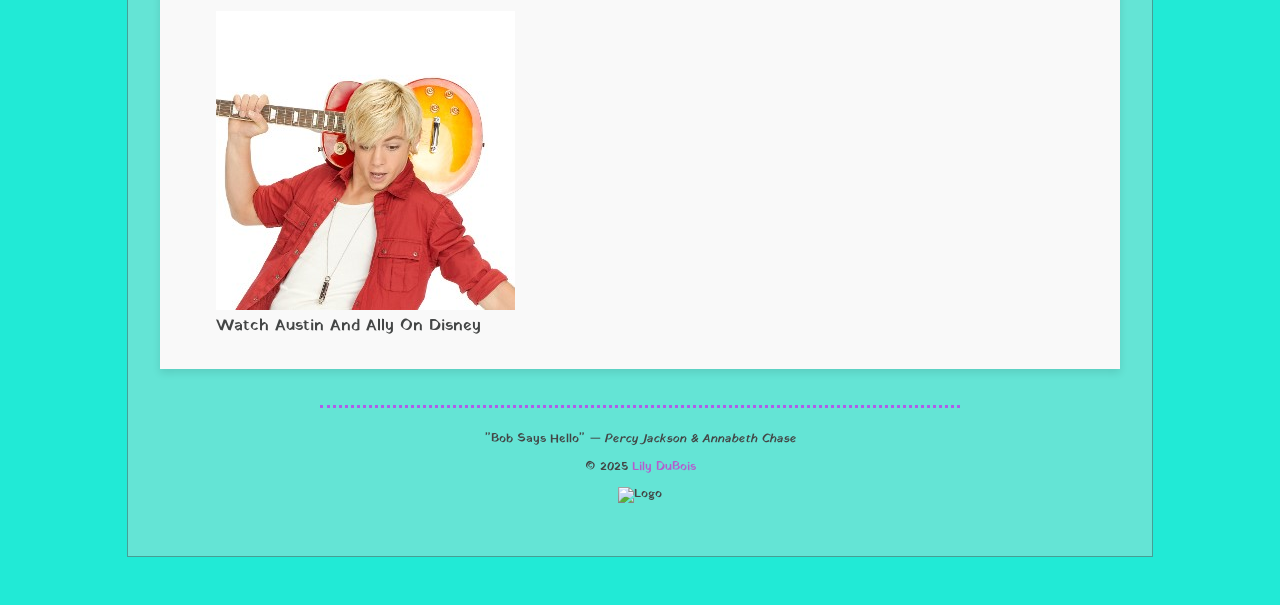
==== commit 0b50fca6: "Ten years of war they killed us slowly, tonight we'll be the ones who slay" ====
--- a/site/index.html
+++ b/site/index.html
@@ -28,20 +28,22 @@
                     <li><a href="glossary.html">Glossary</a></li>
                     <li><a href="survey.html">Survey</a></li>
                     <li><a href="lorem.html">Lorem</a></li>
+                    <li><a href="gallery.html">Gallery</a></li>
                 </ul>
             </nav>
         </header>
         <main>
             <h1>Welcome to Lily's Website!</h1>
-            <div class="Bio">
-                <a href="Images/Me-OG.JPG">
+            <div class="bio">
+                <a href="#">
                     <img src="Images/Me-OG-150.JPG" sizes="(max-width:500px) 150px, 300px"
                         srcset="Images/Me-OG-150.JPG 150px, Images/Me-OG-300.JPG 2x" alt="My Photo" class="profile"/>
+                    <img src="images/paperclip.png" alt="Paperclip" class="paperclip">
                 </a>
                 <br />
                 <p>
-                    Hi, My name is Lily, welcome to my Website. As I don't know what else to write I<br />
-                    will leave you with song lyrics and quotes from my favorite shows/books/movies/songs.<br />
+                    Hi, My name is Lily, welcome to my Website. As I don't know what else to write I
+                    will leave you with song lyrics and quotes from my favorite shows/books/movies/songs.
 
                 </p>
                 <p>
@@ -63,7 +65,7 @@
                         <thead>
                             <tr>
                                 <th rowspan="2" scope="rowgroup">Term</th>
-                                <th colspan="3" scope="colgroup">Course</th>
+                                <th colspan="3" scope="colgroup" class="courses">Course</th>
                             </tr>
                             <tr>
                                 <th>Code</th>
@@ -140,37 +142,55 @@
                 </div>
             </div>
             <h2>My Favourite Things</h2>
-            <figure>
-                <a href="https://austinally.fandom.com/wiki/Austin_%26_Ally_Wiki"><img src="Images/Logo.jpg"
-                        alt="austin+ally" />
-                </a>
-                <figcaption>Watch Austin And Ally On Disney</figcaption>
-            </figure>
-            <h3>Characters</h3>
-            <ol>
-                <li>Percy Jackson(PJO)</li>
-                <li>Stitch(Disney)</li>
-                <li>Ochako Uraraka(MHA)</li>
-            </ol>
-            <h3>Haiku</h3>
-            <p>
-                Scale of one to ten<br />How would you rate your demise?<br />Thanks for your input<br />
-                <cite>by Apollo(Trials of Apollo)</cite>
-            </p>
-            <h3>Public Domain Audiobook</h3>
-            <audio
-                src="https://www.archive.org/download/aliceinwonderland_1102_librivox/aliceinwonderland_00_carroll_64kb.mp3"
-                controls>
-                <a
-                    href="https://www.archive.org/download/aliceinwonderland_1102_librivox/aliceinwonderland_1102_librivox_64kb_mp3.zip">download
-                    the book</a>
-            </audio>
-            <h3>YouTube Video</h3>
-            <iframe width="560" height="315" src="https://www.youtube.com/embed/_N15ek-uTl0?si=ybKaZy_82wN8Igdz"
-                title="YouTube video player" frameborder="0"
-                allow="accelerometer; autoplay; clipboard-write; encrypted-media; gyroscope; picture-in-picture; web-share"
-                referrerpolicy="strict-origin-when-cross-origin" allowfullscreen>
-            </iframe>
+            <div class="favorites">
+                <input type="radio" name="favourite" id="show" checked>
+                <label for="show"><h3>TV Show</h3></label>
+                <div>
+                    <figure>
+                        <a href="https://austinally.fandom.com/wiki/Austin_%26_Ally_Wiki"><img src="Images/Logo.jpg"
+                                alt="austin+ally" />
+                        </a>
+                        <figcaption>Watch Austin And Ally On Disney</figcaption>
+                    </figure>
+                </div>
+                <input type="radio" name="favourite" id="char" >
+                <label for="char"><h3>Characters</h3></label>
+                <div>
+                    <ol>
+                        <li>Percy Jackson(PJO)</li>
+                        <li>Stitch(Disney)</li>
+                        <li>Ochako Uraraka(MHA)</li>
+                    </ol>
+                </div>
+                <input type="radio" name="favourite" id="poem" >
+                <label for="poem"><h3>Haiku</h3></label>
+                <div>
+                    <p>
+                        Scale of one to ten<br />How would you rate your demise?<br />Thanks for your input<br />
+                        <cite>by Apollo(Trials of Apollo)</cite>
+                    </p>
+                </div>
+                <input type="radio" name="favourite" id="story" >
+                <label for="story"><h3>Public Domain Audiobook</h3></label>
+                <div>
+                    <audio
+                        src="https://www.archive.org/download/aliceinwonderland_1102_librivox/aliceinwonderland_00_carroll_64kb.mp3"
+                        controls>
+                        <a
+                            href="https://www.archive.org/download/aliceinwonderland_1102_librivox/aliceinwonderland_1102_librivox_64kb_mp3.zip">download
+                            the book</a>
+                    </audio>
+                </div>
+                <input type="radio" name="favourite" id="video" >
+                <label for="video"><h3>YouTube Video</h3></label>
+                <div>
+                    <iframe width="560" height="315" src="https://www.youtube.com/embed/_N15ek-uTl0?si=ybKaZy_82wN8Igdz"
+                        title="YouTube video player" frameborder="0"
+                        allow="accelerometer; autoplay; clipboard-write; encrypted-media; gyroscope; picture-in-picture; web-share"
+                        referrerpolicy="strict-origin-when-cross-origin" allowfullscreen>
+                    </iframe>
+                </div>
+            </div>
         </main>
         <footer>
             <!----Found Me---->
@@ -187,7 +207,7 @@
             <img src="sc-logo_105.png" width="105" srcset="sc-logo_105.png 1.5x, sc-logo_140.png 2x" alt="Logo" />
 
         </footer>
-        <a href="index.html" class="◤">Back To Top</a>
+        <a href="#top" class="◤">◤</a>
     </div>
 </body>
 
--- a/site/styles/main.css
+++ b/site/styles/main.css
@@ -1,7 +1,6 @@
 html {
     box-sizing: border-box;
 }
-
 .width-wrap {
     max-width: 960px;
     margin: 0 auto;
@@ -13,7 +12,6 @@
     margin-bottom: 3em;
     background-color: #64e4d5;
 }
-
 body {
     background-color: #21ead6;
     color: #434545;
@@ -22,7 +20,6 @@
     font-weight: 400;
     font-style: normal;
 }
-
 h1,
 h2,
 h3 {
@@ -34,7 +31,6 @@
     font-variation-settings:
         "wdth" 100;
 }
-
 h4,
 h5,
 h6 {
@@ -45,53 +41,46 @@
     font-variation-settings:
         "wdth" 100;
 }
-
 a {
     color: #b55ccd;
     text-decoration: none;
 }
-
 a:hover {
     text-decoration: underline;
 }
-
 header a {
     color: #d76a0b;
     border-top: 4px solid transparent;
 }
-
 header a:hover {
     border-top: 4px solid #a7a7a7;
     text-decoration: none;
 }
-
 ::selection {
     background-color: #cfc6c6;
     color: #000000;
 }
-
 header {
     border-top: 4px solid rgba(0, 0, 0, 0.1);
     margin-left: -2em;
     margin-right: -2em;
 }
-
 header nav {
     border-bottom: 1px dotted rgba(0, 0, 0, 0.3);
     padding-left: 2em;
     padding-right: 2em;
 }
-
 header nav ul {
     margin: 0;
     padding: 0;
-}
-
+    list-style-type: none;
+    display: flex;
+    justify-content:center;
+}
 header nav ul li {
-    display: inline;
+    display:block;
     list-style: none;
 }
-
 footer hr {
     width: clamp(300px, 50vw, 890px);
     margin-top: 3em;
@@ -99,144 +88,181 @@
     border: 0;
     border-bottom: 3px dotted #af5de9;
 }
-
 dt::after {
     content: ":";
 }
-
 th,
 td {
     padding: 0.3em 1em;
 }
-
 ol {
     list-style-type: upper-roman;
 }
-
 thead th,
 tfoot th,
 tbody th {
     background-color: rgba(0, 0, 0, 0.2);
 }
-
-
 td {
     background-color: rgba(0, 0, 0, 0.05);
 }
-
-
 tbody tr:nth-child(even) td {
     background-color: rgba(0, 0, 0, 0.15);
 }
-
 label {
     display: block;
 }
-
 ul.radio-list {
     padding: 0;
 }
-
 input[type="radio"]+label,
 input[type="checkbox"]+label {
     display: inline;
 }
-
-
 input[type="submit"] {
     border: none;
     padding: 1em 3em;
     background-color: #900aa1;
     color: rgb(252, 193, 255);
 }
-
 ul.radio-list li {
     list-style-type: none;
 }
-
 input:invalid,
 textarea:invalid,
 select:invalid {
     background-color: #ff8800;
 }
-
 iframe {
     border-top-right-radius: 2em;
     border-bottom-left-radius: 2em;
 }
-
 nav a {
     font-weight: bold;
     text-decoration: none;
     text-transform: uppercase;
     letter-spacing: 4px;
 }
-
 nav a:hover {
     text-decoration: none;
 }
-
 h1 {
     background: rgb(107, 11, 175);
     background: linear-gradient(90deg, rgba(107, 11, 175, 1) 0%, rgba(199, 4, 188, 1) 50%, rgba(0, 255, 201, 1) 100%);
 }
-
-/* 4.3 - 3-column layout for the 'bio' div */
 .bio {
     display: grid;
     grid-template-columns: repeat(3, 1fr);
     column-gap: 2em;
-    /* 4.4 - 2em gap between columns */
 }
 
-/* 4.5 - Make the courses table span all columns */
 .bio .courses {
     grid-column: span 3;
     margin-top: 1em;
-    /* 4.6 - 1em top margin */
     border-collapse: collapse;
-    /* 4.7 - Collapse table borders */
-}
-
-/* 4.8 - Put the caption below the table */
+}
 .bio .courses caption {
     caption-side: bottom;
 }
-
-/* Handle potential overlap at smaller screen sizes */
 @media (max-width: 768px) {
     .bio {
         grid-template-columns: 1fr;
-        /* Change to a single column layout */
     }
 }
-
-/* 4.9 - Set a maximum width of 100% for all images */
+.favorites label + div {
+    display: none;
+    width: 100%; 
+}
+.favorites input[type="radio"]:checked + label + div {
+    display: block;
+}
+.favorites input[type="radio"] {
+    display: none;
+}
+.favorites {
+    display: flex;
+    flex-wrap: wrap; 
+}
+.favorites label {
+    order: -1;
+}
+.favorites label h3 {
+    font-family: Arial, sans-serif;
+    color: rgb(7, 154, 139);
+    cursor: pointer;
+    text-align: center;
+}
+.favorites input[type="radio"]:checked + label h3 {
+    color: rgb(200, 21, 200);
+    border-bottom: 3px solid rgb(176, 7, 176);
+}
+.favorites input[type="radio"]:hover + label h3 {
+    color: rgb(168, 62, 217);
+}
+.favorites div {
+    background-color: #f9f9f9;
+    box-shadow: 0 4px 8px rgba(0, 0, 0, 0.1);
+    padding: 1em;
+    display: flex; 
+    justify-content: center;
+    align-items: center;
+}
 img {
     max-width: 100%;
     height: auto;
-    /* Ensure the aspect ratio is maintained */
-}
-
-/* 4.10 - Style the image of yourself */
+}
 img.profile {
     padding: 2%;
-    /* 4.10.1 - 2% padding */
     background-color: white;
-    /* 4.10.2 - White background color */
     box-shadow: 5px 5px 15px rgba(0, 0, 0, 0.3);
-    /* 4.10.3 - Example box shadow */
-}
-
+}
 footer {
     font-size: 75%;
     text-align: center;
 }
-
 .◤ {
     text-shadow: #ff8800;
-}
-
+    margin-left: -25px;
+    position: sticky;
+    bottom: 10px;
+    display: inline-block;
+}
 .◤:hover {
     text-decoration: none;
-}+    transform: rotate(45deg);
+    transition: transform 0.3s ease;
+}
+.gallery {
+    display: grid;
+    grid-template-columns: repeat(4, 1fr); 
+    gap: 10px;
+}
+.gallery img {
+    display: block;
+    width: 100%;
+    height: 100%;
+    object-fit: cover;
+}
+.gallery .row-span-2 {
+    grid-row: span 2;
+}
+.gallery .col-span-2 {
+    grid-column: span 2;
+}
+.gallery a:hover {
+    transform: scale(1.1);
+    transition: transform 0.2s ease-in-out;
+}
+.paperclip {
+    background: none;
+    box-shadow: none;
+    width: 20%;
+    position: absolute;
+    top: 0;
+    right: 0;
+}
+.bio a {
+    display: block;
+    position: relative;
+}
+  
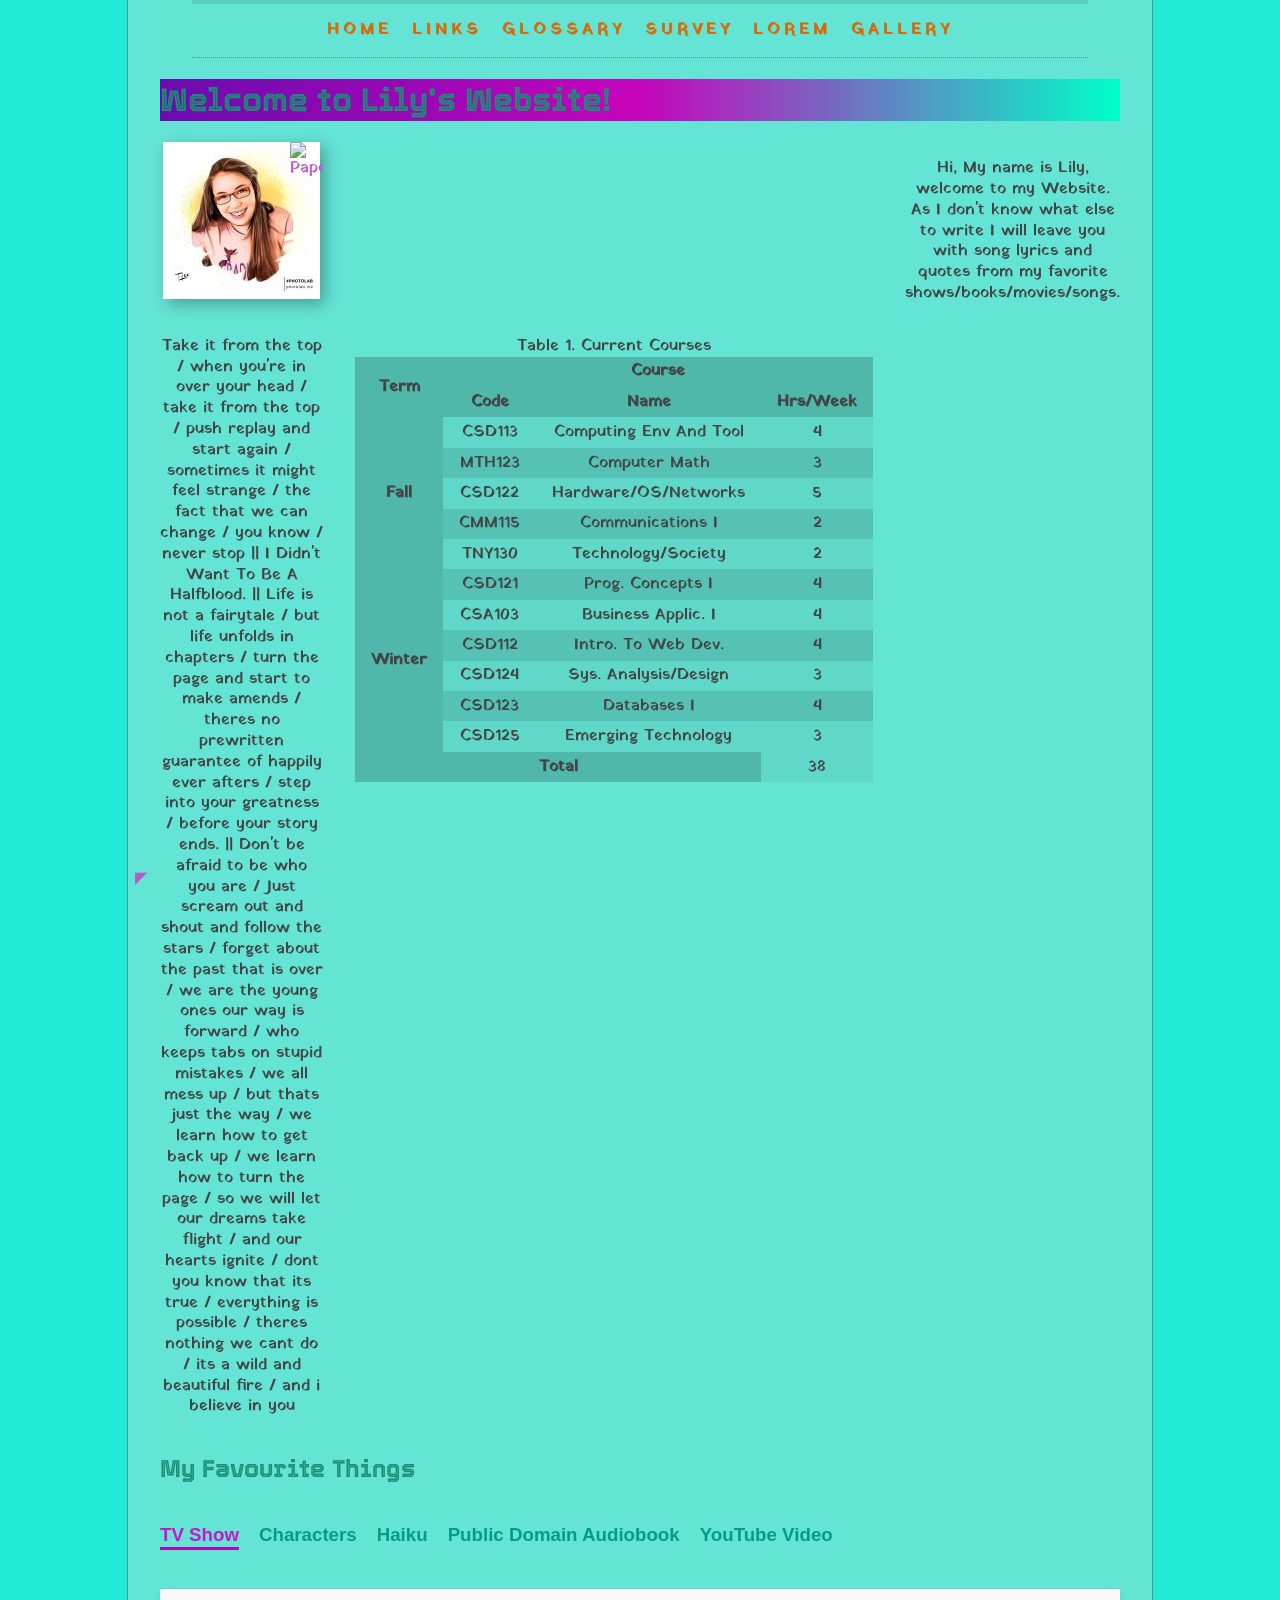
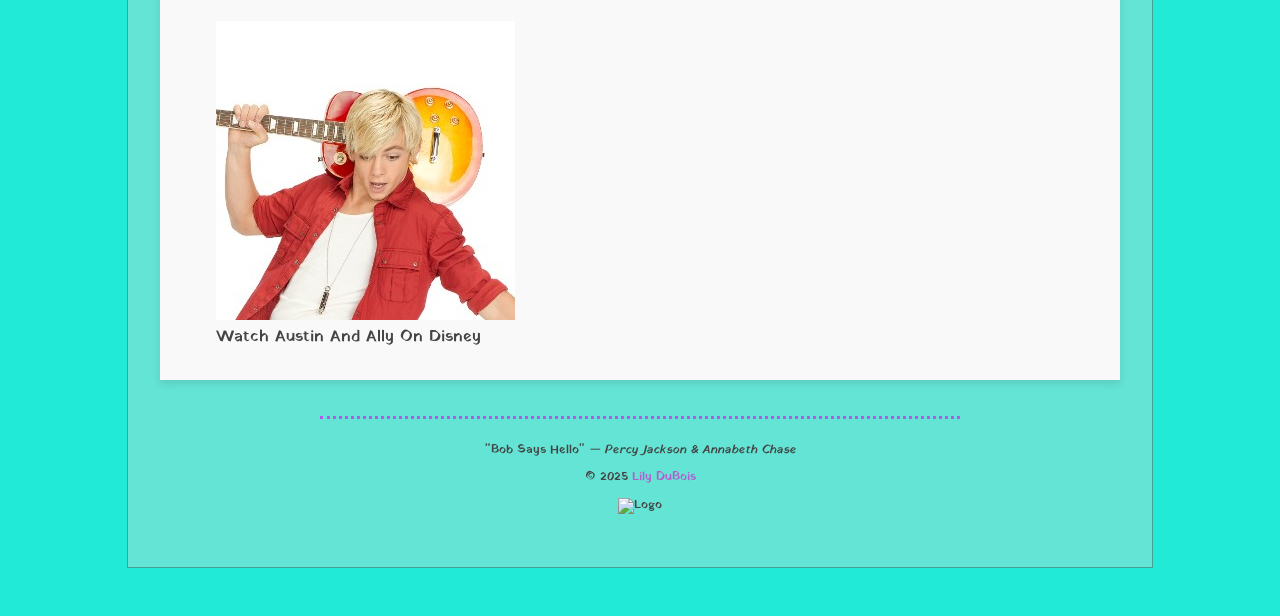
==== commit f2a54260: "Their growing old and yet you're still here, do what i say and you'll see them again" ====
--- a/site/index.html
+++ b/site/index.html
@@ -3,6 +3,7 @@
 
 <head>
     <meta charset="UTF-8">
+    <meta name="viewport" content="width=device-width, initial-scale=1.0">
     <title>Lab 1</title>
     <meta name="Author" content="MiraculousMath23">
     <meta name="description" content="All of my Favorite Things">
@@ -22,6 +23,8 @@
     <div class="width-wrap">
         <header id="top">
             <nav>
+                <input type="checkbox" id="menu-toggle">
+                <label for="menu-toggle" class="sandwich-icon"></label>
                 <ul>
                     <li><a href="index.html">Home</a></li>
                     <li><a href="links.html">Links</a></li>
@@ -60,7 +63,7 @@
                     possible / theres nothing we cant do / its a wild and beautiful fire / and i believe in you
                 </p>
                 <div id="Table 1: Current Courses">
-                    <table>
+                    <table class="courses">
                         <caption>Table 1. Current Courses</caption>
                         <thead>
                             <tr>
--- a/site/styles/main.css
+++ b/site/styles/main.css
@@ -62,13 +62,16 @@
 }
 header {
     border-top: 4px solid rgba(0, 0, 0, 0.1);
-    margin-left: -2em;
-    margin-right: -2em;
+    margin-left: 2em;
+    margin-right: 2em;
+    position: relative;
 }
 header nav {
     border-bottom: 1px dotted rgba(0, 0, 0, 0.3);
     padding-left: 2em;
     padding-right: 2em;
+    position: relative;
+    padding: 1em 0;
 }
 header nav ul {
     margin: 0;
@@ -76,6 +79,7 @@
     list-style-type: none;
     display: flex;
     justify-content:center;
+    gap: 20px;
 }
 header nav ul li {
     display:block;
@@ -153,7 +157,9 @@
 .bio {
     display: grid;
     grid-template-columns: repeat(3, 1fr);
+    column-width: 13em;
     column-gap: 2em;
+    text-align: center;
 }
 
 .bio .courses {
@@ -161,14 +167,46 @@
     margin-top: 1em;
     border-collapse: collapse;
 }
-.bio .courses caption {
-    caption-side: bottom;
-}
+
 @media (max-width: 768px) {
     .bio {
         grid-template-columns: 1fr;
     }
 }
+@media (max-width: 450px) {
+    .col-span-2 {
+      grid-column: span 1;
+    }
+}
+@media (max-width: 768px) { 
+    .courses thead,
+    .courses tfoot,
+    .courses th {
+        display: none; 
+    }
+    .courses td {
+        display: block;
+        padding: 0 1rem;
+        padding-top: 0;
+        padding-bottom: 0;
+    }
+    .courses caption {
+        caption-side: top; 
+    }
+    .courses td:first-of-type {
+        padding-top: 0.3em;
+        font-weight: bold; 
+    }
+    .courses td:last-of-type {
+        padding-bottom: 0.3em; 
+        font-style: italic;
+        font-size: 0.8em;
+    }
+    .courses td:last-of-type::after {
+        content: " hrs/wk"; 
+    }
+}
+    
 .favorites label + div {
     display: none;
     width: 100%; 
@@ -182,6 +220,7 @@
 .favorites {
     display: flex;
     flex-wrap: wrap; 
+    gap: 20px;
 }
 .favorites label {
     order: -1;
@@ -226,6 +265,7 @@
     position: sticky;
     bottom: 10px;
     display: inline-block;
+    transition: transform 200ms ease-in-out;
 }
 .◤:hover {
     text-decoration: none;
@@ -234,7 +274,7 @@
 }
 .gallery {
     display: grid;
-    grid-template-columns: repeat(4, 1fr); 
+    grid-template-columns: repeat(auto-fit, minmax(180px, 1fr)); 
     gap: 10px;
 }
 .gallery img {
@@ -249,9 +289,16 @@
 .gallery .col-span-2 {
     grid-column: span 2;
 }
+.gallery a {
+    transition: transform 200ms ease-in-out;
+}
 .gallery a:hover {
     transform: scale(1.1);
     transition: transform 0.2s ease-in-out;
+}
+.bio a {
+    display: inline-block;
+    position: relative;
 }
 .paperclip {
     background: none;
@@ -260,9 +307,92 @@
     position: absolute;
     top: 0;
     right: 0;
-}
-.bio a {
-    display: block;
+    z-index: 1;
+}
+@media (max-width: 800px) {
+    .favorites {
+      flex-direction: column;
+    }
+    .favorites > label {
+      order: 0;
+    }
+    .favorites label {
+      margin-bottom: 0.5em; 
+      text-align: center;
+    }
+    .favorites div {
+      margin-bottom: 1em;
+      padding: 1em; 
+    }
+}  
+@media (max-width: 768px) { 
+    nav ul {
+        flex-direction: column; 
+        align-items: center;
+        height: 0; 
+        overflow: hidden;
+        transition: height 200ms ease-in-out;
+    }
+    nav ul li a {
+        padding-top: 0.5em;
+        padding-bottom: 0;
+        border-top: none; 
+        text-decoration: none; 
+    }
+    nav ul li a:hover {
+        border-top: none;
+        text-decoration: underline;
+    }
+}
+
+#menu-toggle,
+.sandwich-icon {
+    display: none;
+}
+@media (max-width: 768px) {
+    .sandwich-icon {
+        display: block;
+        width: 40px; 
+        height: 25px; 
+        position: relative; 
+        cursor: pointer; 
+        margin-top: 1em;
+        margin-bottom: 1em;
+    }
+    .sandwich-icon::before,
+    .sandwich-icon,
+    .sandwich-icon::after {
+        content: ""; 
+        display: block; 
+        width: 40px; 
+        border-top: 5px solid #0746cd; 
+        position: absolute;
+        transition: transform 200ms ease, opacity 200ms ease; 
+  }
+  .sandwich-icon::before {
+    top: 5px; 
+  }
+  .sandwich-icon::after {
+    top: 15px;
+  }
+  .sandwich-icon label {
     position: relative;
-}
-  +  }
+  nav #menu-toggle:checked + .sandwich-icon + ul {
+    height: auto; 
+    overflow: visible; 
+  }
+  #menu-toggle:checked + .sandwich-icon {
+    border-top: none;
+  }
+  
+  #menu-toggle:checked + .sandwich-icon::before {
+    transform: rotate(45deg);
+    top: 10px; 
+  }
+  
+  #menu-toggle:checked + .sandwich-icon::after {
+    transform: rotate(-45deg); 
+    top: 10px; 
+  }  
+}
